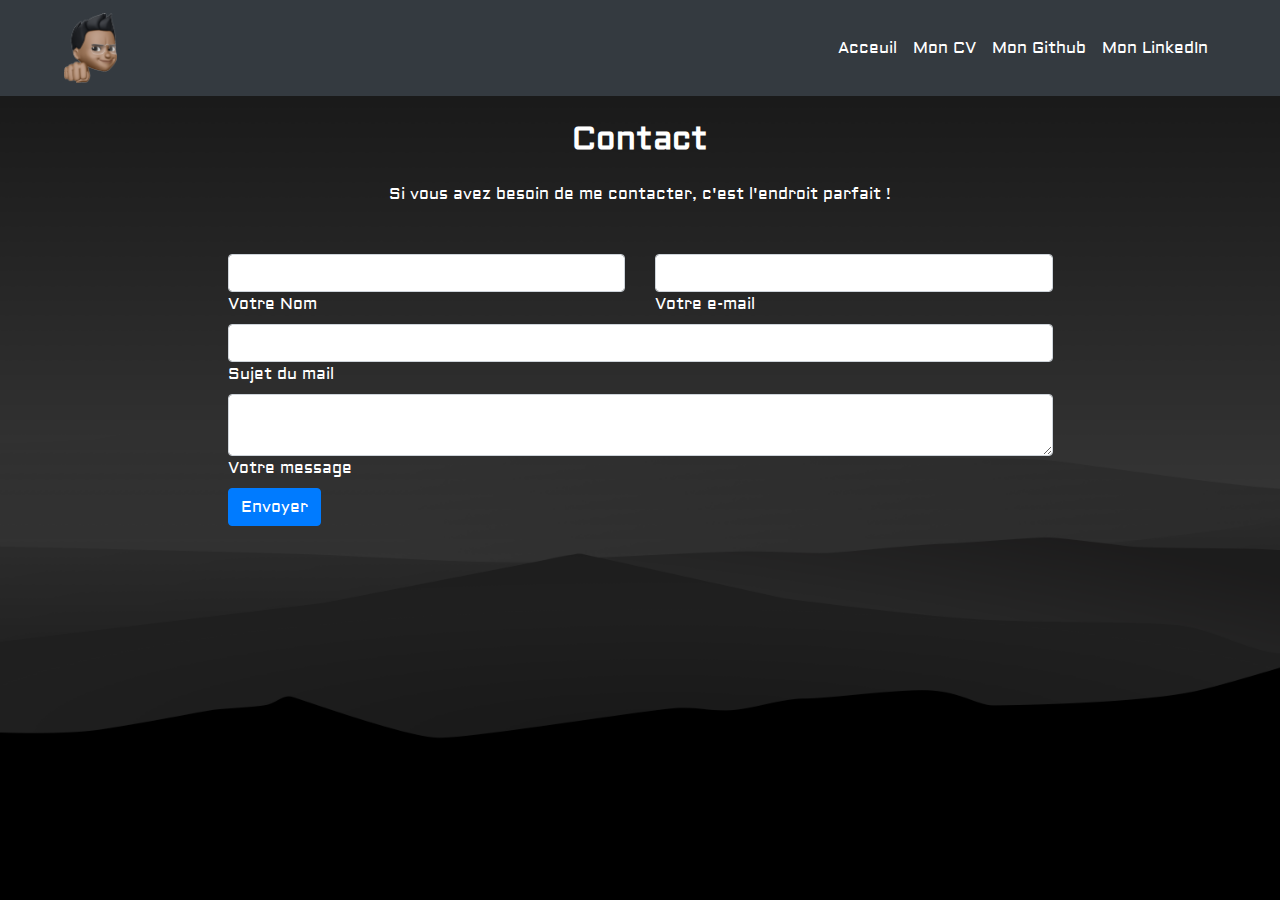
==== Contact.html @ 1eb003b8 "contact" ====
<!DOCTYPE html>
<html lang="en">

<head>
  <meta charset="utf-8">
  <meta name="viewport" content="width=device-width, initial-scale=1, shrink-to-fit=no">
  <link rel="stylesheet" href="https://stackpath.bootstrapcdn.com/bootstrap/4.5.2/css/bootstrap.min.css"
    integrity="sha384-JcKb8q3iqJ61gNV9KGb8thSsNjpSL0n8PARn9HuZOnIxN0hoP+VmmDGMN5t9UJ0Z" crossorigin="anonymous">
  <link href="https://fonts.googleapis.com/css2?family=Aldrich&display=swap" rel="stylesheet">
  <link href="style.css" rel="stylesheet">
  <link rel="icon" type="image/png" href="/img/maverick.ico">
  <link rel="shortcut icon" type="image/x-icon" href="/img/maverick.ico">
  <title>CV | RINCON-BRAZILLIER Johan</title>
</head>

<body id="body">

  <nav class="navbar navbar-expand-lg navbar-light bg-dark">
    <a class="navbar-brand" href="#"><img class="img-thumb pl-5" src="img/img-fist.png" alt="Hey, it's me, Johan !"></a>
    <button class="navbar-toggler navbar-light" type="button" data-toggle="collapse"
      data-target="#navbarSupportedContent" aria-controls="navbarSupportedContent" aria-expanded="false"
      aria-label="Toggle navigation">
      <span><img class="navbar-logo" src="/img/burger.png"></span>
    </button>
    <div class="collapse navbar-collapse ml-auto" id="navbarSupportedContent">
      <ul class="navbar-nav ml-auto pr-5">
        <li class="nav-item" id="nav">
          <a class="nav-link" href="index.html">Acceuil</a>
        </li>
        <li class="nav-item">
          <a class="nav-link" href="CV.html">Mon CV</a>
        </li>
        <li class="nav-item">
          <a class="nav-link" target="_blank" href="https://github.com/brazillierjo?tab=repositories">Mon Github</a>
        </li>
        <li class="nav-item">
          <a class="nav-link" target="_blank" href="https://www.linkedin.com/in/johan-brazillier-9b917a174">Mon
            LinkedIn</a>
        </li>
      </ul>
    </div>
  </nav>



  <h2 class="h1-responsive font-weight-bold text-center my-4">Contact</h2>
  <p class="text-center w-responsive mx-auto mb-5">Si vous avez besoin de me contacter, c'est l'endroit parfait !</p>

  <div class="container">
    <div class="row">
      <div class="col-md-9 mb-md-0 mb-5">
        <form id="contact-form" name="contact-form" action="/contact.php" method="POST">
          <div class="row">
            <div class="col-md-6">
              <div class="md-form mb-0">
                <input type="text" id="name" name="name" class="form-control">
                <label for="name" class="">Votre Nom</label>
              </div>
            </div>

            <div class="col-md-6">
              <div class="md-form mb-0">
                <input type="text" id="email" name="email" class="form-control">
                <label for="email" class="">Votre e-mail</label>
              </div>
            </div>
          </div>

          <div class="row">
            <div class="col-md-12">
              <div class="md-form mb-0">
                <input type="text" id="subject" name="subject" class="form-control">
                <label for="subject" class="">Sujet du mail</label>
              </div>
            </div>
          </div>

          <div class="row">
            <div class="col-md-12">
              <div class="md-form">
                <textarea type="text" id="message" name="message" rows="2" class="form-control md-textarea"></textarea>
                <label for="message">Votre message</label>
              </div>
            </div>
          </div>
        </form>

        <div class="text-center text-md-left">
          <a class="btn btn-primary" onclick="document.getElementById('contact-form').submit();">Envoyer</a>
        </div>
        <div class="status"></div>
      </div>
    </div>
  </div>

</body>

</html>
---- style.css ----
* {
  font-family: 'Aldrich', sans-serif;
  cursor: url(img/cursor.png), pointer;
  color: white;
}

#body {
  height: 100%;
  margin: auto;
  background-color: #000000;
  background-image: url(/img/background-galaxy.jpg);
  -webkit-background-size: cover;
  -moz-background-size: cover;
  -o-background-size: cover;
  background-size: cover;
  background-attachment: fixed;
}

#projets {
  background-color: #000000;
}

.nav-center {
  margin-left: 50px;
}

.burger-menu {
  border: none;
  background-color: transparent;
}

.nav-link:hover {
  cursor: url(img/cursor-pointer.png), pointer;
  text-decoration: none;
  background: rgb(235, 235, 235);
  border-radius: 30px;
  transition: .3s ease-in-out;
  transition: .2s;
  font-size: 90%;
}

.navbar-light .navbar-nav .nav-link {
  color: white;
  text-align: right;
}

.navbar-light .navbar-nav .active>.nav-link {
  color: white;
  text-align: right;
}

a:hover {
  color: #dc3545 !important;
}

.underline {
  text-decoration: underline;
  text-decoration-color: #dc3545;
  text-decoration-thickness: 3px;
}

.header {
  text-align: center;
}

.img-computer,
.img-thumb {
  height: 70px;
}

.contenu {
  margin-top: 10%;
  background-color: transparent;
}

.mb-md-0 {
  margin: auto;
}

.form-control:hover {
cursor: text;
}

canvas {
  display: block;
}

  #particles-js {
  position: absolute;
  width: 100%;
  height: 100%;
  background-color: #000000;
  background-image: url("");
  background-repeat: no-repeat;
  background-size: cover;
  background-position: 50% 50%;
  }

.count-particles {
  background: #000022;
  position: absolute;
  top: 48px;
  left: 0;
  width: 80px;
  color: black;
  font-size: 0.8em;
  text-align: left;
  text-indent: 4px;
  line-height: 14px;
  padding-bottom: 2px;
  font-family: Helvetica, Arial, sans-serif;
  font-weight: bold;
}

.js-count-particles {
  font-size: 1.1em;
}

.navbar-logo {
  width: 40px;
}

.navbar-logo:hover {
  cursor: url(img/cursor-pointer.png), pointer;
}

.navbar-light .navbar-toggler-icon:hover {
  cursor: url(img/cursor-pointer.png), pointer;
}


@media all and (max-width: 400px) {
  .display-1 {
    font-size: 4em;
  }

  .display-5 {
    font-size: 2em;
  }

  .img-thumb {
    padding-left: 0 !important;
  }

  .m-5 {
    margin: 0 !important;
  }

  .nav-link:hover {
    background: none;
  }

  .display-1 {
    font-size: 3em;
    padding-bottom: 30px;
  }
  .display-4 {
    font-size: 2.5em;
    padding-bottom: 30px;
  }
  .display-5 {
    font-size: 2em;
    padding-bottom: 30px;
  }
}



/**********************************************************/
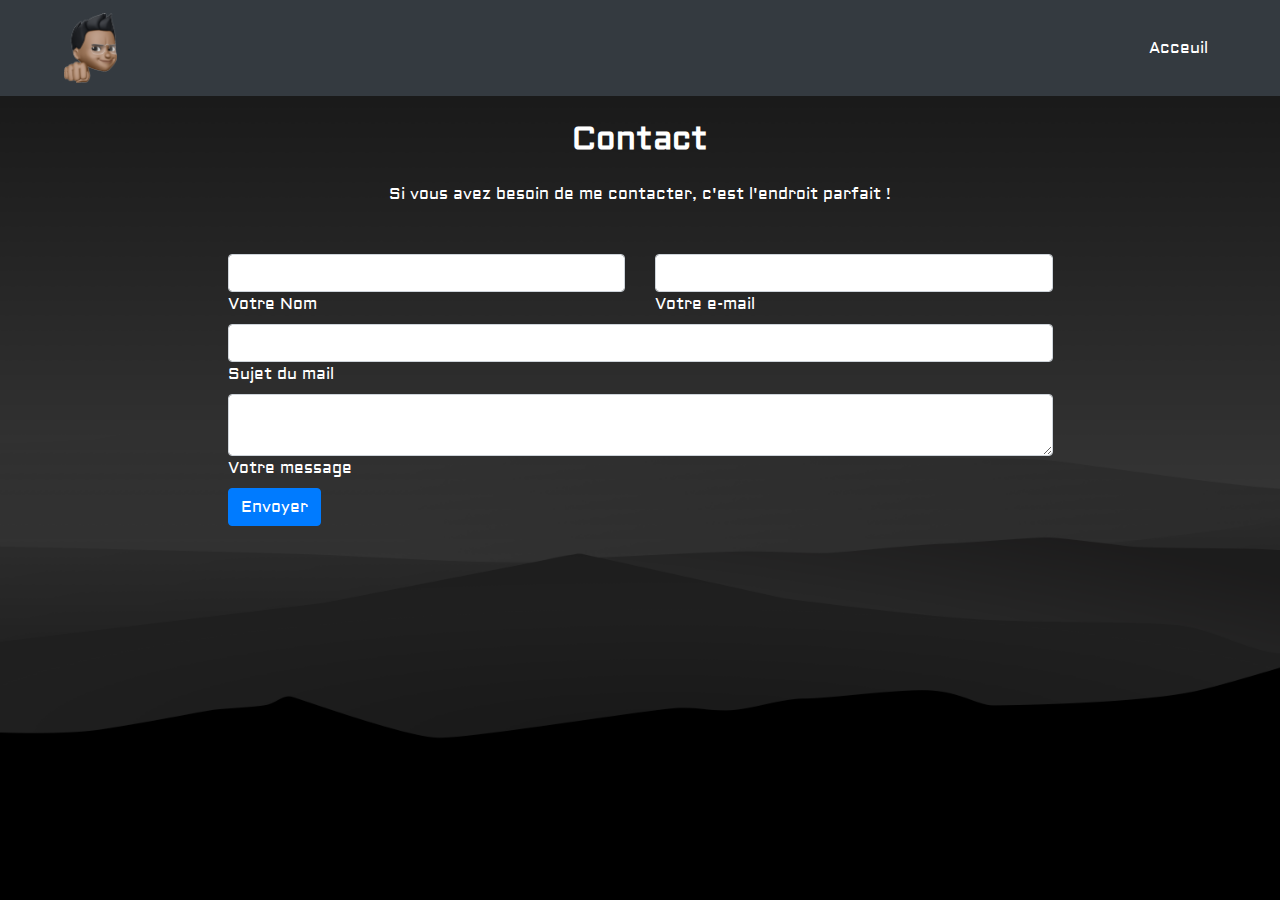
==== commit e2ce62b1: "contact" ====
--- a/Contact.html
+++ b/Contact.html
@@ -27,16 +27,6 @@
         <li class="nav-item" id="nav">
           <a class="nav-link" href="index.html">Acceuil</a>
         </li>
-        <li class="nav-item">
-          <a class="nav-link" href="CV.html">Mon CV</a>
-        </li>
-        <li class="nav-item">
-          <a class="nav-link" target="_blank" href="https://github.com/brazillierjo?tab=repositories">Mon Github</a>
-        </li>
-        <li class="nav-item">
-          <a class="nav-link" target="_blank" href="https://www.linkedin.com/in/johan-brazillier-9b917a174">Mon
-            LinkedIn</a>
-        </li>
       </ul>
     </div>
   </nav>
@@ -49,7 +39,7 @@
   <div class="container">
     <div class="row">
       <div class="col-md-9 mb-md-0 mb-5">
-        <form id="contact-form" name="contact-form" action="/contact.php" method="POST">
+        <form id="contact-form" name="contact-form" action="POST" data-netlify="true">
           <div class="row">
             <div class="col-md-6">
               <div class="md-form mb-0">
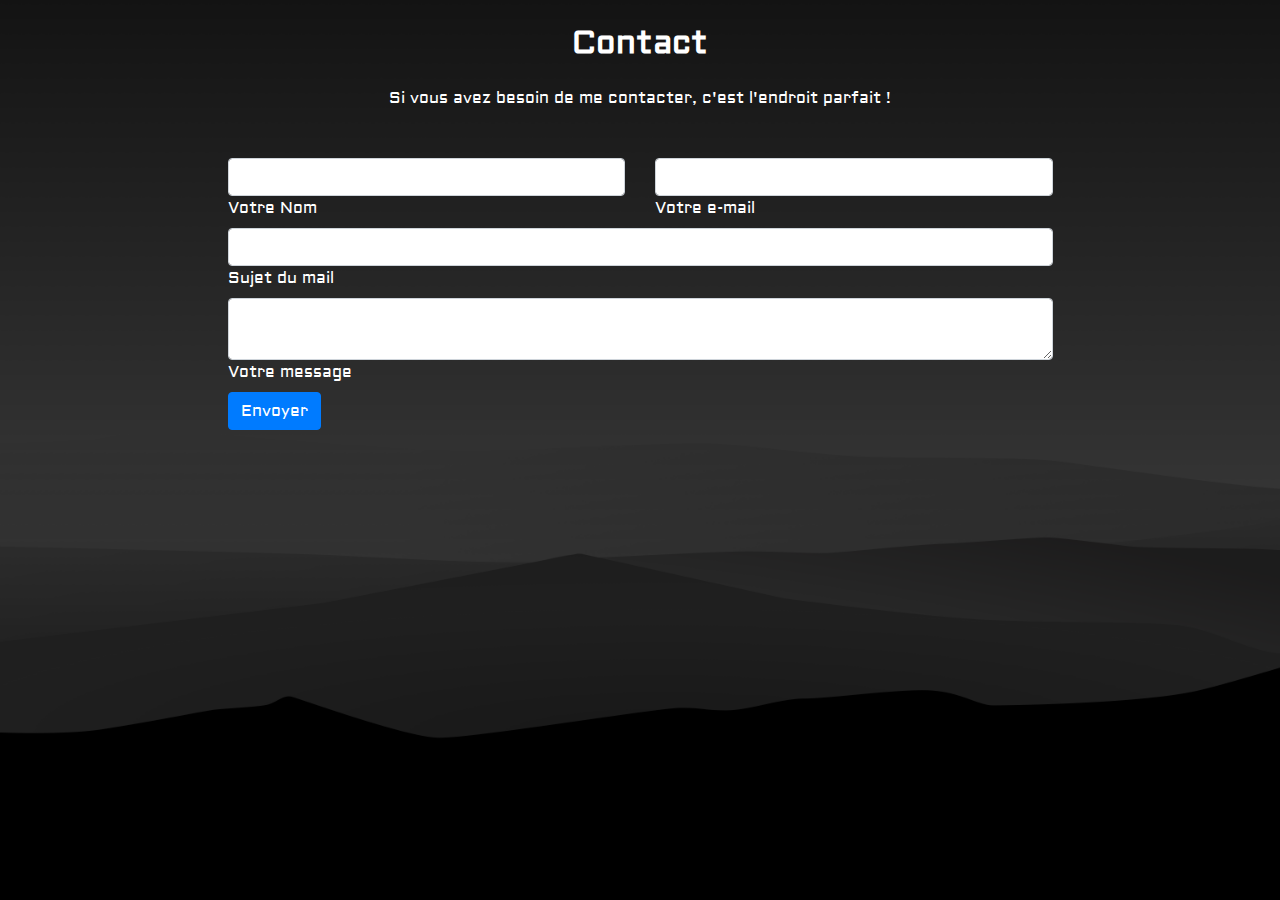
==== commit 91615f49: "contact" ====
--- a/Contact.html
+++ b/Contact.html
@@ -15,21 +15,6 @@
 
 <body id="body">
 
-  <nav class="navbar navbar-expand-lg navbar-light bg-dark">
-    <a class="navbar-brand" href="#"><img class="img-thumb pl-5" src="img/img-fist.png" alt="Hey, it's me, Johan !"></a>
-    <button class="navbar-toggler navbar-light" type="button" data-toggle="collapse"
-      data-target="#navbarSupportedContent" aria-controls="navbarSupportedContent" aria-expanded="false"
-      aria-label="Toggle navigation">
-      <span><img class="navbar-logo" src="/img/burger.png"></span>
-    </button>
-    <div class="collapse navbar-collapse ml-auto" id="navbarSupportedContent">
-      <ul class="navbar-nav ml-auto pr-5">
-        <li class="nav-item" id="nav">
-          <a class="nav-link" href="index.html">Acceuil</a>
-        </li>
-      </ul>
-    </div>
-  </nav>
 
 
 
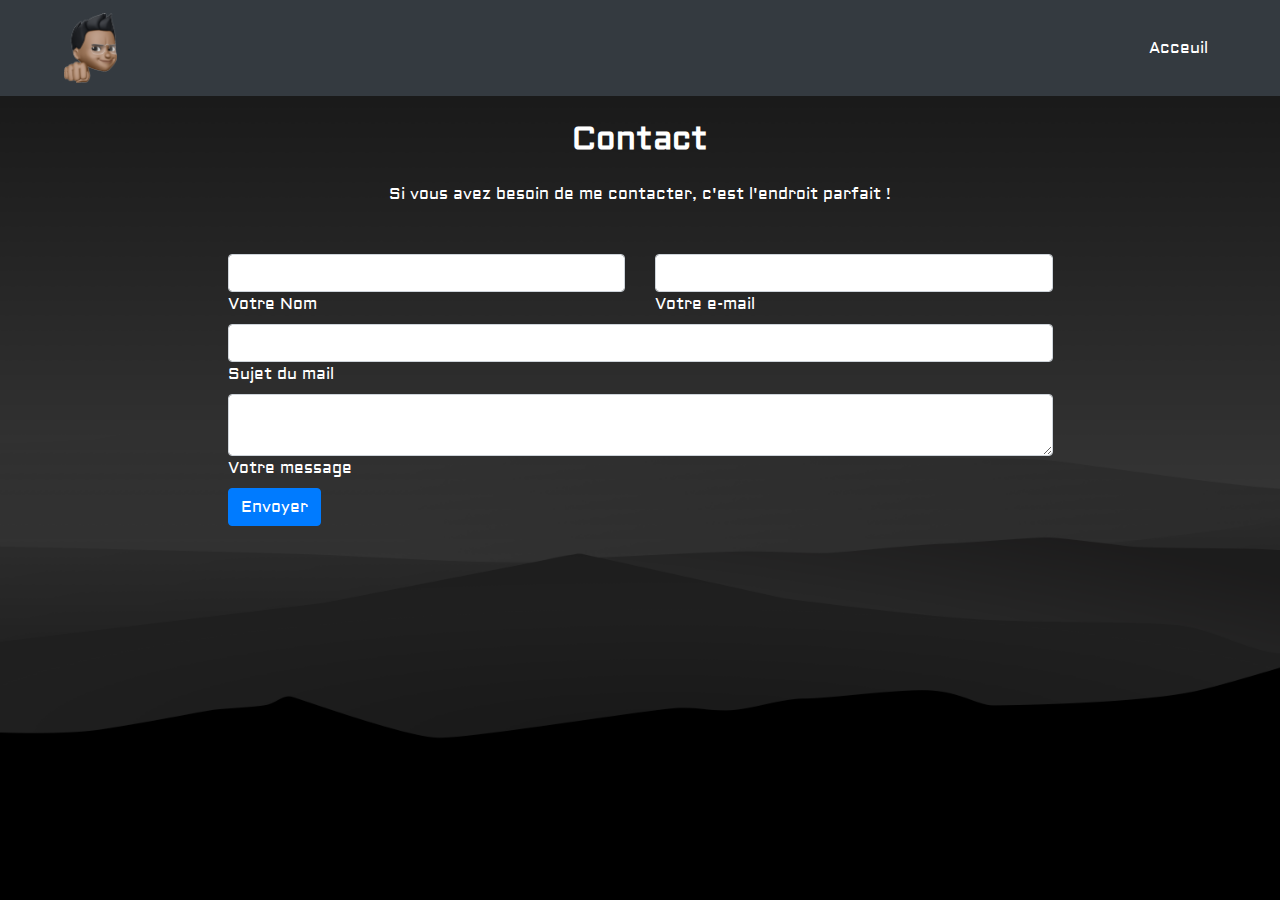
==== commit 4addd48b: "contact" ====
--- a/Contact.html
+++ b/Contact.html
@@ -16,7 +16,21 @@
 <body id="body">
 
 
-
+  <nav class="navbar navbar-expand-lg navbar-light bg-dark">
+    <a class="navbar-brand" href="https://brazillierjohan.fr"><img class="img-thumb pl-5" src="img/img-fist.png" alt="Hey, it's me, Johan !"></a>
+    <button class="navbar-toggler navbar-light" type="button" data-toggle="collapse"
+      data-target="#navbarSupportedContent" aria-controls="navbarSupportedContent" aria-expanded="false"
+      aria-label="Toggle navigation">
+      <span><img class="navbar-logo" src="/img/burger.png"></span>
+    </button>
+    <div class="collapse navbar-collapse ml-auto" id="navbarSupportedContent">
+      <ul class="navbar-nav ml-auto pr-5">
+        <li class="nav-item" id="nav">
+          <a class="nav-link" href="index.html">Acceuil</a>
+        </li>
+      </ul>
+    </div>
+  </nav>
 
   <h2 class="h1-responsive font-weight-bold text-center my-4">Contact</h2>
   <p class="text-center w-responsive mx-auto mb-5">Si vous avez besoin de me contacter, c'est l'endroit parfait !</p>
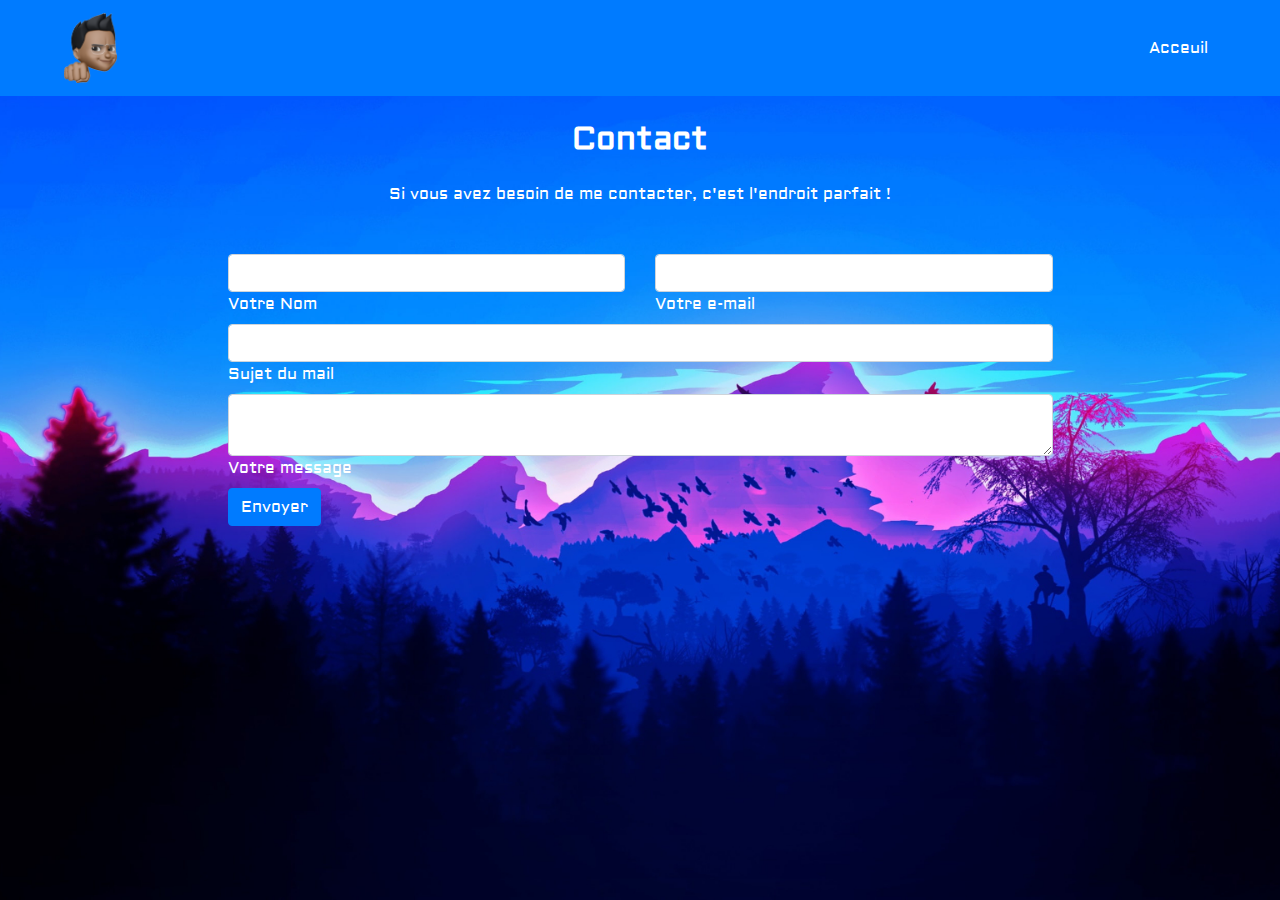
==== commit 9ee71a03: "css" ====
--- a/Contact.html
+++ b/Contact.html
@@ -16,7 +16,7 @@
 <body id="body">
 
 
-  <nav class="navbar navbar-expand-lg navbar-light bg-dark">
+  <nav class="navbar navbar-expand-lg navbar-light bg-primary">
     <a class="navbar-brand" href="https://brazillierjohan.fr"><img class="img-thumb pl-5" src="img/img-fist.png" alt="Hey, it's me, Johan !"></a>
     <button class="navbar-toggler navbar-light" type="button" data-toggle="collapse"
       data-target="#navbarSupportedContent" aria-controls="navbarSupportedContent" aria-expanded="false"
@@ -82,6 +82,17 @@
     </div>
   </div>
 
+
+  <!-- jQuery first, then Popper.js, then Bootstrap JS -->
+  <script src="https://code.jquery.com/jquery-3.5.1.slim.min.js"
+    integrity="sha384-DfXdz2htPH0lsSSs5nCTpuj/zy4C+OGpamoFVy38MVBnE+IbbVYUew+OrCXaRkfj" crossorigin="anonymous">
+  </script>
+  <script src="https://cdn.jsdelivr.net/npm/popper.js@1.16.1/dist/umd/popper.min.js"
+    integrity="sha384-9/reFTGAW83EW2RDu2S0VKaIzap3H66lZH81PoYlFhbGU+6BZp6G7niu735Sk7lN" crossorigin="anonymous">
+  </script>
+  <script src="https://stackpath.bootstrapcdn.com/bootstrap/4.5.2/js/bootstrap.min.js"
+    integrity="sha384-B4gt1jrGC7Jh4AgTPSdUtOBvfO8shuf57BaghqFfPlYxofvL8/KUEfYiJOMMV+rV" crossorigin="anonymous">
+  </script>
 </body>
 
 </html>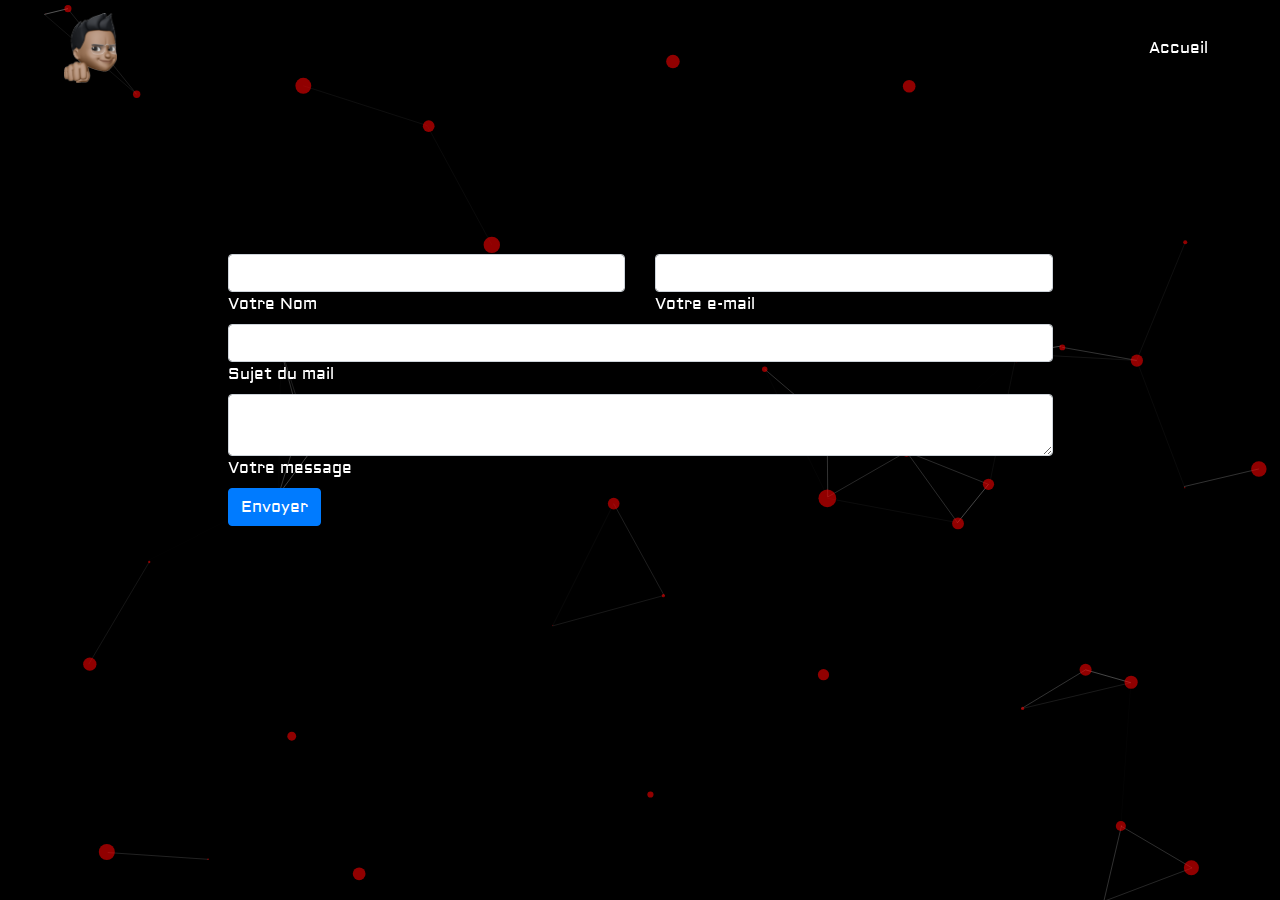
==== commit b7d814b2: "refont" ====
--- a/Contact.html
+++ b/Contact.html
@@ -14,9 +14,10 @@
 </head>
 
 <body id="body">
+  <div id="particles-js"></div>
 
 
-  <nav class="navbar navbar-expand-lg navbar-light bg-primary">
+  <nav class="navbar navbar-expand-lg navbar-light">
     <a class="navbar-brand" href="https://brazillierjohan.fr"><img class="img-thumb pl-5" src="img/img-fist.png" alt="Hey, it's me, Johan !"></a>
     <button class="navbar-toggler navbar-light" type="button" data-toggle="collapse"
       data-target="#navbarSupportedContent" aria-controls="navbarSupportedContent" aria-expanded="false"
@@ -26,7 +27,7 @@
     <div class="collapse navbar-collapse ml-auto" id="navbarSupportedContent">
       <ul class="navbar-nav ml-auto pr-5">
         <li class="nav-item" id="nav">
-          <a class="nav-link" href="index.html">Acceuil</a>
+          <a class="nav-link" href="index.html">Accueil</a>
         </li>
       </ul>
     </div>
@@ -83,6 +84,8 @@
   </div>
 
 
+  <script src="JS/particles.js"></script>
+  <script src="JS/app.js"></script>
   <!-- jQuery first, then Popper.js, then Bootstrap JS -->
   <script src="https://code.jquery.com/jquery-3.5.1.slim.min.js"
     integrity="sha384-DfXdz2htPH0lsSSs5nCTpuj/zy4C+OGpamoFVy38MVBnE+IbbVYUew+OrCXaRkfj" crossorigin="anonymous">
--- a/style.css
+++ b/style.css
@@ -102,7 +102,7 @@
   top: 48px;
   left: 0;
   width: 80px;
-  color: black;
+  color: #ff0000;
   font-size: 0.8em;
   text-align: left;
   text-indent: 4px;
